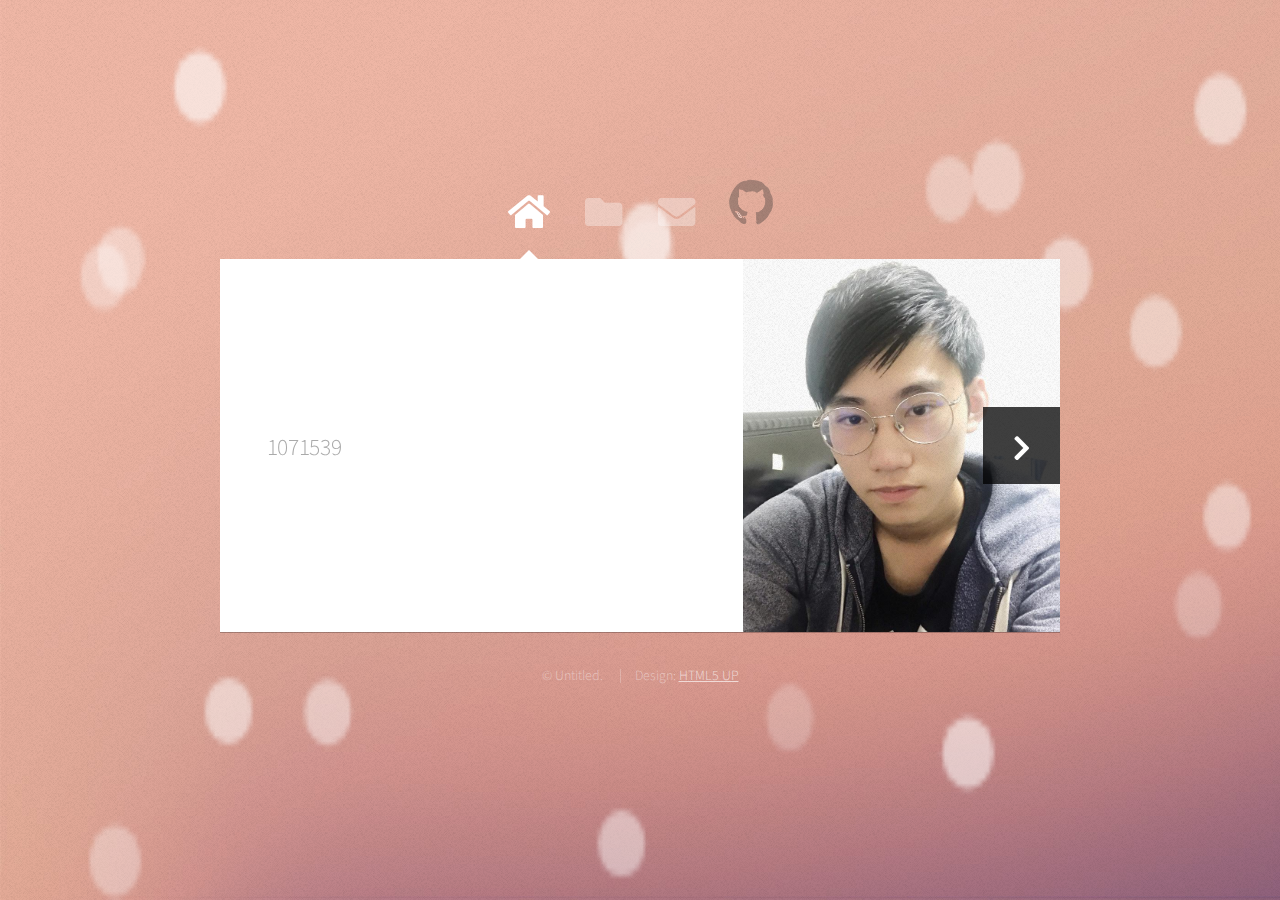
==== index.html @ a2e8f60c "1" ====
<!DOCTYPE HTML>
<html>
<style>
	.github-icon {
		cursor: pointer;
		background-image: url('images/github.gif');
		background-size: cover;
		z-index: 2;
	}

	.mail-icon::hover {
		cursor: pointer;
		background-image: url('images/mail.gif');
		background-size: cover;
		width: 40px;
		height: 40px;
		margin-left: 20px;
	}
</style>

<head>
	<title>Web Fundamentals Workshop</title>
	<meta charset="utf-8" />
	<meta name="viewport" content="width=device-width, initial-scale=1, user-scalable=no" />
	<link rel="stylesheet" href="assets/css/main.css" />
	<noscript>
		<link rel="stylesheet" href="assets/css/noscript.css" />
	</noscript>
</head>

<body class="is-preload">
	<div>
		<!-- Wrapper-->
		<div id="wrapper">
			<canvas id="test-canvas" style='height: 100%; width: 100%; position: absolute;'></canvas>

			<!-- Nav -->
			<nav id="nav">
				<a href="#" class="icon solid fa-home"><span>Home</span></a>
				<a href="#work" class="icon solid fa-folder"><span>Work</span></a>
				<a href="#contact" class="icon solid fa-envelope" id="contact"><span>Contact</span></a>
				<a class="github-icon" onclick="window.open('https:/github.com/s1071539')"><span>Github</span></a>
			</nav>

			<!-- https://github.com/s1071539 -->

			<!-- Main -->
			<div id="main">

				<!-- Me -->
				<article id="home" class="panel intro">
					<header>
						<h1></h1>
						<p>1071539</p>
					</header>
					<a href="#work" class="jumplink pic">
						<span class="arrow icon solid fa-chevron-right"><span>See my work</span></span>
						<img src="images/profile.jpg" alt="" />
					</a>
				</article>

				<!-- Work -->
				<article id="work" class="panel">
					<header>
						<h2>Work</h2>
					</header>
					<section>
						<div class="row">
							<div class="col-4 col-6-medium col-12-small">
								<a href="component/lab1-tonightEating" class="image fit"><img src="images/pic01.jpg"
										alt=""></a>
							</div>
							<div class="col-4 col-6-medium col-12-small">
								<a href="component/lab2-arrangement" class="image fit"><img src="images/pic02.jpg"
										alt=""></a>
							</div>
							<div class="col-4 col-6-medium col-12-small">
								<a href="component/lab3-psychologicalTest" class="image fit"><img src="images/pic03.jpg"
										alt=""></a>
							</div>
							<div class="col-4 col-6-medium col-12-small">
								<a href="component/lab4-RPG" class="image fit"><img src="images/pic04.jpg" alt=""></a>
							</div>
							<div class="col-4 col-6-medium col-12-small">
								<a href="component/lab5-youtube" class="image fit"><img src="images/pic05.jpg"
										alt=""></a>
							</div>
							<div class="col-4 col-6-medium col-12-small">
								<a href="#" class="image fit"><img src="images/pic06.jpg" alt=""></a>
							</div>
						</div>
					</section>
				</article>

				<!-- Contact -->
				<article id="contact" class="panel">
					<header>
						<h2>Contact Me</h2>
					</header>
					<form action="#" method="post">
						<div>
							<div class="row">
								<div class="col-6 col-12-medium">
									<input type="text" name="name" placeholder="Name" />
								</div>
								<div class="col-6 col-12-medium">
									<input type="text" name="email" placeholder="Email" />
								</div>
								<div class="col-12">
									<input type="text" name="subject" placeholder="Subject" />
								</div>
								<div class="col-12">
									<textarea name="message" placeholder="Message" rows="6"></textarea>
								</div>
								<div class="col-12">
									<input type="submit" value="Send Message" />
								</div>
							</div>
						</div>
					</form>
				</article>

			</div>

			<!-- Footer -->
			<div id="footer">
				<ul class="copyright">
					<li>&copy; Untitled.</li>
					<li>Design: <a href="http://html5up.net">HTML5 UP</a></li>
				</ul>
			</div>

		</div>

		<!-- Scripts -->
		<script src="assets/js/jquery.min.js"></script>
		<script src="assets/js/browser.min.js"></script>
		<script src="assets/js/breakpoints.min.js"></script>
		<script src="assets/js/util.js"></script>
		<script src="assets/js/main.js"></script>
	</div>
</body>

<script>
	class BubbleAnimate {
		constructor(canvas, number = 20, radius = 6, color = [255, 255, 255], speed = 0.2, speedRandomPercent = 0.5, startFull = true) {
			try {
				this.canvas = canvas;
			} catch {
				throw ("please provide canvas dom");
				return;
			}
			this.ctx = canvas.getContext('2d');
			this.width = canvas.width;
			this.height = canvas.height;
			this.radius = radius;
			this.color = color;
			this.speed = speed;
			this.bubbles = [];
			this.speedRandomPercent = speedRandomPercent;
			this.startFull = startFull;
			for (let i = 0; i < number; i++) {
				this.bubbles.push({
					isReborn: true,
					speed: .02,
				});
			}
			this.renderCanvas();
		};
		renderCanvas() {
			this.ctx.clearRect(0, 0, this.width, this.height);
			this.renderBubbles();
			window.requestAnimationFrame(() => this.renderCanvas());
		};
		renderBubbles() {
			let initPoint = [this.width / 2, this.height];
			for (let i = 0; i < this.bubbles.length; i++) {
				let bubble = this.bubbles[i];
				if (bubble.isReborn) {
					let x = (Math.random() - 0.5) * this.width * 0.96 + initPoint[0];
					let bubbleRadius = this.radius + Math.floor(Math.random() * 2 - 1) * 0.5;
					let y = this.startFull ? this.height * Math.random() : (initPoint[1] - bubbleRadius);
					bubble.radius = bubbleRadius;
					bubble.currentLocation = [x, y];
					let opacity = 0.2 + 0.4 * Math.random();
					bubble.color = `rgba(${this.color[0]}, ${this.color[1]},${this.color[2]}, ${opacity})`;
					bubble.isReborn = false;
				} else {
					this.renderBubble(bubble);
					if (bubble.currentLocation[1] <= bubble.radius) {
						bubble.isReborn = true;
					}
					bubble.currentLocation[1] = bubble.currentLocation[1] - bubble.speed;
				}
			}
		}
		renderBubble(item) {
			this.ctx.beginPath();
			this.ctx.arc(...item.currentLocation, item.radius, 0, 2 * Math.PI);
			this.ctx.fillStyle = item.color;
			this.ctx.fill();
		}
	}
	let canvas = document.getElementById('test-canvas');
	let bubbleCreater= new BubbleAnimate(canvas);
	bubbleCreater.renderCanvas();
</script>

</html>
---- assets/css/main.css ----
@import url("https://fonts.googleapis.com/css?family=Source+Sans+Pro:300,400,300italic,400italic");
@import url("fontawesome-all.min.css");

html, body, div, span, applet, object,
iframe, h1, h2, h3, h4, h5, h6, p, blockquote,
pre, a, abbr, acronym, address, big, cite,
code, del, dfn, em, img, ins, kbd, q, s, samp,
small, strike, strong, sub, sup, tt, var, b,
u, i, center, dl, dt, dd, ol, ul, li, fieldset,
form, label, legend, table, caption, tbody,
tfoot, thead, tr, th, td, article, aside,
canvas, details, embed, figure, figcaption,
footer, header, hgroup, menu, nav, output, ruby,
section, summary, time, mark, audio, video {
	margin: 0;
	padding: 0;
	border: 0;
	font-size: 100%;
	font: inherit;
	vertical-align: baseline;}

article, aside, details, figcaption, figure,
footer, header, hgroup, menu, nav, section {
	display: block;}

body {
	line-height: 1;
}

ol, ul {
	list-style: none;
}

blockquote, q {
	quotes: none;
}

	blockquote:before, blockquote:after, q:before, q:after {
		content: '';
		content: none;
	}

table {
	border-collapse: collapse;
	border-spacing: 0;
}

body {
	-webkit-text-size-adjust: none;
}

mark {
	background-color: transparent;
	color: inherit;
}

input::-moz-focus-inner {
	border: 0;
	padding: 0;
}

input, select, textarea {
	-moz-appearance: none;
	-webkit-appearance: none;
	-ms-appearance: none;
	appearance: none;
}

/* Row */

	.row {
		display: flex;
		flex-wrap: wrap;
		box-sizing: border-box;
		align-items: stretch;
	}

		.row > * {
			box-sizing: border-box;
		}

		.row.gtr-uniform > * > :last-child {
			margin-bottom: 0;
		}

		.row.aln-left {
			justify-content: flex-start;
		}

		.row.aln-center {
			justify-content: center;
		}

		.row.aln-right {
			justify-content: flex-end;
		}

		.row.aln-top {
			align-items: flex-start;
		}

		.row.aln-middle {
			align-items: center;
		}

		.row.aln-bottom {
			align-items: flex-end;
		}

		.row > .imp {
			order: -1;
		}

		.row > .col-1 {
			width: 8.33333%;
		}

		.row > .off-1 {
			margin-left: 8.33333%;
		}

		.row > .col-2 {
			width: 16.66667%;
		}

		.row > .off-2 {
			margin-left: 16.66667%;
		}

		.row > .col-3 {
			width: 25%;
		}

		.row > .off-3 {
			margin-left: 25%;
		}

		.row > .col-4 {
			width: 33.33333%;
		}

		.row > .off-4 {
			margin-left: 33.33333%;
		}

		.row > .col-5 {
			width: 41.66667%;
		}

		.row > .off-5 {
			margin-left: 41.66667%;
		}

		.row > .col-6 {
			width: 50%;
		}

		.row > .off-6 {
			margin-left: 50%;
		}

		.row > .col-7 {
			width: 58.33333%;
		}

		.row > .off-7 {
			margin-left: 58.33333%;
		}

		.row > .col-8 {
			width: 66.66667%;
		}

		.row > .off-8 {
			margin-left: 66.66667%;
		}

		.row > .col-9 {
			width: 75%;
		}

		.row > .off-9 {
			margin-left: 75%;
		}

		.row > .col-10 {
			width: 83.33333%;
		}

		.row > .off-10 {
			margin-left: 83.33333%;
		}

		.row > .col-11 {
			width: 91.66667%;
		}

		.row > .off-11 {
			margin-left: 91.66667%;
		}

		.row > .col-12 {
			width: 100%;
		}

		.row > .off-12 {
			margin-left: 100%;
		}

		.row.gtr-0 {
			margin-top: 0em;
			margin-left: 0em;
		}

			.row.gtr-0 > * {
				padding: 0em 0 0 0em;
			}

			.row.gtr-0.gtr-uniform {
				margin-top: 0em;
			}

				.row.gtr-0.gtr-uniform > * {
					padding-top: 0em;
				}

		.row.gtr-25 {
			margin-top: -0.3125em;
			margin-left: -0.3125em;
		}

			.row.gtr-25 > * {
				padding: 0.3125em 0 0 0.3125em;
			}

			.row.gtr-25.gtr-uniform {
				margin-top: -0.3125em;
			}

				.row.gtr-25.gtr-uniform > * {
					padding-top: 0.3125em;
				}

		.row.gtr-50 {
			margin-top: -0.625em;
			margin-left: -0.625em;
		}

			.row.gtr-50 > * {
				padding: 0.625em 0 0 0.625em;
			}

			.row.gtr-50.gtr-uniform {
				margin-top: -0.625em;
			}

				.row.gtr-50.gtr-uniform > * {
					padding-top: 0.625em;
				}

		.row {
			margin-top: -1.25em;
			margin-left: -1.25em;
		}

			.row > * {
				padding: 1.25em 0 0 1.25em;
			}

			.row.gtr-uniform {
				margin-top: -1.25em;
			}

				.row.gtr-uniform > * {
					padding-top: 1.25em;
				}

		.row.gtr-150 {
			margin-top: -1.875em;
			margin-left: -1.875em;
		}

			.row.gtr-150 > * {
				padding: 1.875em 0 0 1.875em;
			}

			.row.gtr-150.gtr-uniform {
				margin-top: -1.875em;
			}

				.row.gtr-150.gtr-uniform > * {
					padding-top: 1.875em;
				}

		.row.gtr-200 {
			margin-top: -2.5em;
			margin-left: -2.5em;
		}

			.row.gtr-200 > * {
				padding: 2.5em 0 0 2.5em;
			}

			.row.gtr-200.gtr-uniform {
				margin-top: -2.5em;
			}

				.row.gtr-200.gtr-uniform > * {
					padding-top: 2.5em;
				}

		@media screen and (max-width: 1680px) {

			.row {
				display: flex;
				flex-wrap: wrap;
				box-sizing: border-box;
				align-items: stretch;
			}

				.row > * {
					box-sizing: border-box;
				}

				.row.gtr-uniform > * > :last-child {
					margin-bottom: 0;
				}

				.row.aln-left {
					justify-content: flex-start;
				}

				.row.aln-center {
					justify-content: center;
				}

				.row.aln-right {
					justify-content: flex-end;
				}

				.row.aln-top {
					align-items: flex-start;
				}

				.row.aln-middle {
					align-items: center;
				}

				.row.aln-bottom {
					align-items: flex-end;
				}

				.row > .imp-xlarge {
					order: -1;
				}

				.row > .col-1-xlarge {
					width: 8.33333%;
				}

				.row > .off-1-xlarge {
					margin-left: 8.33333%;
				}

				.row > .col-2-xlarge {
					width: 16.66667%;
				}

				.row > .off-2-xlarge {
					margin-left: 16.66667%;
				}

				.row > .col-3-xlarge {
					width: 25%;
				}

				.row > .off-3-xlarge {
					margin-left: 25%;
				}

				.row > .col-4-xlarge {
					width: 33.33333%;
				}

				.row > .off-4-xlarge {
					margin-left: 33.33333%;
				}

				.row > .col-5-xlarge {
					width: 41.66667%;
				}

				.row > .off-5-xlarge {
					margin-left: 41.66667%;
				}

				.row > .col-6-xlarge {
					width: 50%;
				}

				.row > .off-6-xlarge {
					margin-left: 50%;
				}

				.row > .col-7-xlarge {
					width: 58.33333%;
				}

				.row > .off-7-xlarge {
					margin-left: 58.33333%;
				}

				.row > .col-8-xlarge {
					width: 66.66667%;
				}

				.row > .off-8-xlarge {
					margin-left: 66.66667%;
				}

				.row > .col-9-xlarge {
					width: 75%;
				}

				.row > .off-9-xlarge {
					margin-left: 75%;
				}

				.row > .col-10-xlarge {
					width: 83.33333%;
				}

				.row > .off-10-xlarge {
					margin-left: 83.33333%;
				}

				.row > .col-11-xlarge {
					width: 91.66667%;
				}

				.row > .off-11-xlarge {
					margin-left: 91.66667%;
				}

				.row > .col-12-xlarge {
					width: 100%;
				}

				.row > .off-12-xlarge {
					margin-left: 100%;
				}

				.row.gtr-0 {
					margin-top: 0em;
					margin-left: 0em;
				}

					.row.gtr-0 > * {
						padding: 0em 0 0 0em;
					}

					.row.gtr-0.gtr-uniform {
						margin-top: 0em;
					}

						.row.gtr-0.gtr-uniform > * {
							padding-top: 0em;
						}

				.row.gtr-25 {
					margin-top: -0.3125em;
					margin-left: -0.3125em;
				}

					.row.gtr-25 > * {
						padding: 0.3125em 0 0 0.3125em;
					}

					.row.gtr-25.gtr-uniform {
						margin-top: -0.3125em;
					}

						.row.gtr-25.gtr-uniform > * {
							padding-top: 0.3125em;
						}

				.row.gtr-50 {
					margin-top: -0.625em;
					margin-left: -0.625em;
				}

					.row.gtr-50 > * {
						padding: 0.625em 0 0 0.625em;
					}

					.row.gtr-50.gtr-uniform {
						margin-top: -0.625em;
					}

						.row.gtr-50.gtr-uniform > * {
							padding-top: 0.625em;
						}

				.row {
					margin-top: -1.25em;
					margin-left: -1.25em;
				}

					.row > * {
						padding: 1.25em 0 0 1.25em;
					}

					.row.gtr-uniform {
						margin-top: -1.25em;
					}

						.row.gtr-uniform > * {
							padding-top: 1.25em;
						}

				.row.gtr-150 {
					margin-top: -1.875em;
					margin-left: -1.875em;
				}

					.row.gtr-150 > * {
						padding: 1.875em 0 0 1.875em;
					}

					.row.gtr-150.gtr-uniform {
						margin-top: -1.875em;
					}

						.row.gtr-150.gtr-uniform > * {
							padding-top: 1.875em;
						}

				.row.gtr-200 {
					margin-top: -2.5em;
					margin-left: -2.5em;
				}

					.row.gtr-200 > * {
						padding: 2.5em 0 0 2.5em;
					}

					.row.gtr-200.gtr-uniform {
						margin-top: -2.5em;
					}

						.row.gtr-200.gtr-uniform > * {
							padding-top: 2.5em;
						}

		}

		@media screen and (max-width: 1280px) {

			.row {
				display: flex;
				flex-wrap: wrap;
				box-sizing: border-box;
				align-items: stretch;
			}

				.row > * {
					box-sizing: border-box;
				}

				.row.gtr-uniform > * > :last-child {
					margin-bottom: 0;
				}

				.row.aln-left {
					justify-content: flex-start;
				}

				.row.aln-center {
					justify-content: center;
				}

				.row.aln-right {
					justify-content: flex-end;
				}

				.row.aln-top {
					align-items: flex-start;
				}

				.row.aln-middle {
					align-items: center;
				}

				.row.aln-bottom {
					align-items: flex-end;
				}

				.row > .imp-large {
					order: -1;
				}

				.row > .col-1-large {
					width: 8.33333%;
				}

				.row > .off-1-large {
					margin-left: 8.33333%;
				}

				.row > .col-2-large {
					width: 16.66667%;
				}

				.row > .off-2-large {
					margin-left: 16.66667%;
				}

				.row > .col-3-large {
					width: 25%;
				}

				.row > .off-3-large {
					margin-left: 25%;
				}

				.row > .col-4-large {
					width: 33.33333%;
				}

				.row > .off-4-large {
					margin-left: 33.33333%;
				}

				.row > .col-5-large {
					width: 41.66667%;
				}

				.row > .off-5-large {
					margin-left: 41.66667%;
				}

				.row > .col-6-large {
					width: 50%;
				}

				.row > .off-6-large {
					margin-left: 50%;
				}

				.row > .col-7-large {
					width: 58.33333%;
				}

				.row > .off-7-large {
					margin-left: 58.33333%;
				}

				.row > .col-8-large {
					width: 66.66667%;
				}

				.row > .off-8-large {
					margin-left: 66.66667%;
				}

				.row > .col-9-large {
					width: 75%;
				}

				.row > .off-9-large {
					margin-left: 75%;
				}

				.row > .col-10-large {
					width: 83.33333%;
				}

				.row > .off-10-large {
					margin-left: 83.33333%;
				}

				.row > .col-11-large {
					width: 91.66667%;
				}

				.row > .off-11-large {
					margin-left: 91.66667%;
				}

				.row > .col-12-large {
					width: 100%;
				}

				.row > .off-12-large {
					margin-left: 100%;
				}

				.row.gtr-0 {
					margin-top: 0em;
					margin-left: 0em;
				}

					.row.gtr-0 > * {
						padding: 0em 0 0 0em;
					}

					.row.gtr-0.gtr-uniform {
						margin-top: 0em;
					}

						.row.gtr-0.gtr-uniform > * {
							padding-top: 0em;
						}

				.row.gtr-25 {
					margin-top: -0.3125em;
					margin-left: -0.3125em;
				}

					.row.gtr-25 > * {
						padding: 0.3125em 0 0 0.3125em;
					}

					.row.gtr-25.gtr-uniform {
						margin-top: -0.3125em;
					}

						.row.gtr-25.gtr-uniform > * {
							padding-top: 0.3125em;
						}

				.row.gtr-50 {
					margin-top: -0.625em;
					margin-left: -0.625em;
				}

					.row.gtr-50 > * {
						padding: 0.625em 0 0 0.625em;
					}

					.row.gtr-50.gtr-uniform {
						margin-top: -0.625em;
					}

						.row.gtr-50.gtr-uniform > * {
							padding-top: 0.625em;
						}

				.row {
					margin-top: -1.25em;
					margin-left: -1.25em;
				}

					.row > * {
						padding: 1.25em 0 0 1.25em;
					}

					.row.gtr-uniform {
						margin-top: -1.25em;
					}

						.row.gtr-uniform > * {
							padding-top: 1.25em;
						}

				.row.gtr-150 {
					margin-top: -1.875em;
					margin-left: -1.875em;
				}

					.row.gtr-150 > * {
						padding: 1.875em 0 0 1.875em;
					}

					.row.gtr-150.gtr-uniform {
						margin-top: -1.875em;
					}

						.row.gtr-150.gtr-uniform > * {
							padding-top: 1.875em;
						}

				.row.gtr-200 {
					margin-top: -2.5em;
					margin-left: -2.5em;
				}

					.row.gtr-200 > * {
						padding: 2.5em 0 0 2.5em;
					}

					.row.gtr-200.gtr-uniform {
						margin-top: -2.5em;
					}

						.row.gtr-200.gtr-uniform > * {
							padding-top: 2.5em;
						}

		}

		@media screen and (max-width: 980px) {

			.row {
				display: flex;
				flex-wrap: wrap;
				box-sizing: border-box;
				align-items: stretch;
			}

				.row > * {
					box-sizing: border-box;
				}

				.row.gtr-uniform > * > :last-child {
					margin-bottom: 0;
				}

				.row.aln-left {
					justify-content: flex-start;
				}

				.row.aln-center {
					justify-content: center;
				}

				.row.aln-right {
					justify-content: flex-end;
				}

				.row.aln-top {
					align-items: flex-start;
				}

				.row.aln-middle {
					align-items: center;
				}

				.row.aln-bottom {
					align-items: flex-end;
				}

				.row > .imp-medium {
					order: -1;
				}

				.row > .col-1-medium {
					width: 8.33333%;
				}

				.row > .off-1-medium {
					margin-left: 8.33333%;
				}

				.row > .col-2-medium {
					width: 16.66667%;
				}

				.row > .off-2-medium {
					margin-left: 16.66667%;
				}

				.row > .col-3-medium {
					width: 25%;
				}

				.row > .off-3-medium {
					margin-left: 25%;
				}

				.row > .col-4-medium {
					width: 33.33333%;
				}

				.row > .off-4-medium {
					margin-left: 33.33333%;
				}

				.row > .col-5-medium {
					width: 41.66667%;
				}

				.row > .off-5-medium {
					margin-left: 41.66667%;
				}

				.row > .col-6-medium {
					width: 50%;
				}

				.row > .off-6-medium {
					margin-left: 50%;
				}

				.row > .col-7-medium {
					width: 58.33333%;
				}

				.row > .off-7-medium {
					margin-left: 58.33333%;
				}

				.row > .col-8-medium {
					width: 66.66667%;
				}

				.row > .off-8-medium {
					margin-left: 66.66667%;
				}

				.row > .col-9-medium {
					width: 75%;
				}

				.row > .off-9-medium {
					margin-left: 75%;
				}

				.row > .col-10-medium {
					width: 83.33333%;
				}

				.row > .off-10-medium {
					margin-left: 83.33333%;
				}

				.row > .col-11-medium {
					width: 91.66667%;
				}

				.row > .off-11-medium {
					margin-left: 91.66667%;
				}

				.row > .col-12-medium {
					width: 100%;
				}

				.row > .off-12-medium {
					margin-left: 100%;
				}

				.row.gtr-0 {
					margin-top: 0em;
					margin-left: 0em;
				}

					.row.gtr-0 > * {
						padding: 0em 0 0 0em;
					}

					.row.gtr-0.gtr-uniform {
						margin-top: 0em;
					}

						.row.gtr-0.gtr-uniform > * {
							padding-top: 0em;
						}

				.row.gtr-25 {
					margin-top: -0.3125em;
					margin-left: -0.3125em;
				}

					.row.gtr-25 > * {
						padding: 0.3125em 0 0 0.3125em;
					}

					.row.gtr-25.gtr-uniform {
						margin-top: -0.3125em;
					}

						.row.gtr-25.gtr-uniform > * {
							padding-top: 0.3125em;
						}

				.row.gtr-50 {
					margin-top: -0.625em;
					margin-left: -0.625em;
				}

					.row.gtr-50 > * {
						padding: 0.625em 0 0 0.625em;
					}

					.row.gtr-50.gtr-uniform {
						margin-top: -0.625em;
					}

						.row.gtr-50.gtr-uniform > * {
							padding-top: 0.625em;
						}

				.row {
					margin-top: -1.25em;
					margin-left: -1.25em;
				}

					.row > * {
						padding: 1.25em 0 0 1.25em;
					}

					.row.gtr-uniform {
						margin-top: -1.25em;
					}

						.row.gtr-uniform > * {
							padding-top: 1.25em;
						}

				.row.gtr-150 {
					margin-top: -1.875em;
					margin-left: -1.875em;
				}

					.row.gtr-150 > * {
						padding: 1.875em 0 0 1.875em;
					}

					.row.gtr-150.gtr-uniform {
						margin-top: -1.875em;
					}

						.row.gtr-150.gtr-uniform > * {
							padding-top: 1.875em;
						}

				.row.gtr-200 {
					margin-top: -2.5em;
					margin-left: -2.5em;
				}

					.row.gtr-200 > * {
						padding: 2.5em 0 0 2.5em;
					}

					.row.gtr-200.gtr-uniform {
						margin-top: -2.5em;
					}

						.row.gtr-200.gtr-uniform > * {
							padding-top: 2.5em;
						}

		}

		@media screen and (max-width: 736px) {

			.row {
				display: flex;
				flex-wrap: wrap;
				box-sizing: border-box;
				align-items: stretch;
			}

				.row > * {
					box-sizing: border-box;
				}

				.row.gtr-uniform > * > :last-child {
					margin-bottom: 0;
				}

				.row.aln-left {
					justify-content: flex-start;
				}

				.row.aln-center {
					justify-content: center;
				}

				.row.aln-right {
					justify-content: flex-end;
				}

				.row.aln-top {
					align-items: flex-start;
				}

				.row.aln-middle {
					align-items: center;
				}

				.row.aln-bottom {
					align-items: flex-end;
				}

				.row > .imp-small {
					order: -1;
				}

				.row > .col-1-small {
					width: 8.33333%;
				}

				.row > .off-1-small {
					margin-left: 8.33333%;
				}

				.row > .col-2-small {
					width: 16.66667%;
				}

				.row > .off-2-small {
					margin-left: 16.66667%;
				}

				.row > .col-3-small {
					width: 25%;
				}

				.row > .off-3-small {
					margin-left: 25%;
				}

				.row > .col-4-small {
					width: 33.33333%;
				}

				.row > .off-4-small {
					margin-left: 33.33333%;
				}

				.row > .col-5-small {
					width: 41.66667%;
				}

				.row > .off-5-small {
					margin-left: 41.66667%;
				}

				.row > .col-6-small {
					width: 50%;
				}

				.row > .off-6-small {
					margin-left: 50%;
				}

				.row > .col-7-small {
					width: 58.33333%;
				}

				.row > .off-7-small {
					margin-left: 58.33333%;
				}

				.row > .col-8-small {
					width: 66.66667%;
				}

				.row > .off-8-small {
					margin-left: 66.66667%;
				}

				.row > .col-9-small {
					width: 75%;
				}

				.row > .off-9-small {
					margin-left: 75%;
				}

				.row > .col-10-small {
					width: 83.33333%;
				}

				.row > .off-10-small {
					margin-left: 83.33333%;
				}

				.row > .col-11-small {
					width: 91.66667%;
				}

				.row > .off-11-small {
					margin-left: 91.66667%;
				}

				.row > .col-12-small {
					width: 100%;
				}

				.row > .off-12-small {
					margin-left: 100%;
				}

				.row.gtr-0 {
					margin-top: 0em;
					margin-left: 0em;
				}

					.row.gtr-0 > * {
						padding: 0em 0 0 0em;
					}

					.row.gtr-0.gtr-uniform {
						margin-top: 0em;
					}

						.row.gtr-0.gtr-uniform > * {
							padding-top: 0em;
						}

				.row.gtr-25 {
					margin-top: -0.3125em;
					margin-left: -0.3125em;
				}

					.row.gtr-25 > * {
						padding: 0.3125em 0 0 0.3125em;
					}

					.row.gtr-25.gtr-uniform {
						margin-top: -0.3125em;
					}

						.row.gtr-25.gtr-uniform > * {
							padding-top: 0.3125em;
						}

				.row.gtr-50 {
					margin-top: -0.625em;
					margin-left: -0.625em;
				}

					.row.gtr-50 > * {
						padding: 0.625em 0 0 0.625em;
					}

					.row.gtr-50.gtr-uniform {
						margin-top: -0.625em;
					}

						.row.gtr-50.gtr-uniform > * {
							padding-top: 0.625em;
						}

				.row {
					margin-top: -1.25em;
					margin-left: -1.25em;
				}

					.row > * {
						padding: 1.25em 0 0 1.25em;
					}

					.row.gtr-uniform {
						margin-top: -1.25em;
					}

						.row.gtr-uniform > * {
							padding-top: 1.25em;
						}

				.row.gtr-150 {
					margin-top: -1.875em;
					margin-left: -1.875em;
				}

					.row.gtr-150 > * {
						padding: 1.875em 0 0 1.875em;
					}

					.row.gtr-150.gtr-uniform {
						margin-top: -1.875em;
					}

						.row.gtr-150.gtr-uniform > * {
							padding-top: 1.875em;
						}

				.row.gtr-200 {
					margin-top: -2.5em;
					margin-left: -2.5em;
				}

					.row.gtr-200 > * {
						padding: 2.5em 0 0 2.5em;
					}

					.row.gtr-200.gtr-uniform {
						margin-top: -2.5em;
					}

						.row.gtr-200.gtr-uniform > * {
							padding-top: 2.5em;
						}

		}

/* Basic */

	html {
		box-sizing: border-box;
	}

	*, *:before, *:after {
		box-sizing: inherit;
	}

	body {
		background-image: url("images/overlay.png"), url("images/bg.jpg");
		background-repeat: repeat, no-repeat;
		background-size: auto, 100% 100%;
		background-attachment: fixed;
		overflow-y: scroll;
	}

		body.is-preload *, body.is-preload *:before, body.is-preload *:after {
			-moz-animation: none !important;
			-webkit-animation: none !important;
			-ms-animation: none !important;
			animation: none !important;
			-moz-transition: none !important;
			-webkit-transition: none !important;
			-ms-transition: none !important;
			transition: none !important;
		}

	body, input, textarea, select {
		font-family: 'Source Sans Pro', sans-serif;
		font-weight: 300;
		color: #777777;
		font-size: 20pt;
		line-height: 1.75em;
	}

		@media screen and (max-width: 1680px) {

			body, input, textarea, select {
				font-size: 15pt;
			}

		}

		@media screen and (max-width: 1280px) {

			body, input, textarea, select {
				font-size: 14pt;
			}

		}

		@media screen and (max-width: 736px) {

			body, input, textarea, select {
				font-size: 12pt;
			}

		}

		@media screen and (max-width: 360px) {

			body, input, textarea, select {
				font-size: 11pt;
			}

		}

	strong, b, h1, h2, h3, h4, h5, h6 {
		font-weight: 400;
		color: #363636;
	}

	h1 {
		font-size: 2.4em;
		letter-spacing: -0.015em;
	}

	h2 {
		font-size: 1.8em;
		letter-spacing: -0.015em;
	}

	h3, h4, h5, h6 {
		font-size: 1.25em;
		letter-spacing: -0.015em;
	}

	@media screen and (max-width: 736px) {

		h1 {
			font-size: 1.75em;
		}

		h2 {
			font-size: 1.375em;
		}

		h3, h4, h5, h6 {
			font-size: 1em;
		}

	}

	blockquote {
		border-left: solid 0.5em #ddd;
		padding: 1em 0 1em 2em;
		font-style: italic;
	}

	em, i {
		font-style: italic;
	}

	hr {
		border: 0;
		border-top: solid 1px #ddd;
		padding: 1.5em 0 0 0;
		margin: 1.75em 0 0 0;
	}

	sub {
		position: relative;
		top: 0.5em;
		font-size: 0.8em;
	}

	sup {
		position: relative;
		top: -0.5em;
		font-size: 0.8em;
	}

	br.clear {
		clear: both;
	}

	p, ul, ol, dl, table, blockquote, form {
		margin-bottom: 2em;
	}

/* Table */

	table {
		width: 100%;
	}

		table.default tbody tr {
			border-bottom: solid 1px #f4f4f4;
		}

		table.default td {
			padding: 0.5em 1em 0.5em 1em;
		}

		table.default th {
			text-align: left;
			font-weight: 400;
			padding: 0.5em 1em 0.5em 1em;
		}

		table.default thead {
			border-bottom: solid 2px #f4f4f4;
		}

/* Form */

	form label {
		display: block;
		font-weight: 400;
		color: #363636;
		margin: 0 0 1em 0;
	}

	form input[type="text"],
	form input[type="email"],
	form input[type="password"],
	form select,
	form textarea {
		-webkit-appearance: none;
		border: 0;
		background: #f4f4f4;
		padding: 0.75em;
		width: 100%;
		-moz-transition: background-color .25s ease-in-out;
		-webkit-transition: background-color .25s ease-in-out;
		-ms-transition: background-color .25s ease-in-out;
		transition: background-color .25s ease-in-out;
	}

		form input[type="text"]:focus,
		form input[type="email"]:focus,
		form input[type="password"]:focus,
		form select:focus,
		form textarea:focus {
			background: #f8f8f8;
		}

	form input[type="text"],
	form input[type="email"],
	form input[type="password"],
	form select {
		line-height: 1.35em;
	}

	form ::-webkit-input-placeholder {
		color: #999;
	}

	form :-moz-placeholder {
		color: #999;
	}

	form ::-moz-placeholder {
		color: #999;
	}

	form :-ms-input-placeholder {
		color: #999;
	}

/* Section/Article */

	section, article {
		margin-bottom: 3em;
	}

		section > :last-child, section:last-child, article > :last-child, article:last-child {
			margin-bottom: 0;
		}

	header {
		margin: 0 0 1.5em 0;
	}

		header > p {
			margin: 0.5em 0 0 0;
			color: #aaa;
		}

		@media screen and (max-width: 736px) {

			header {
				margin: 0 0 1em 0;
			}

		}

/* Image */

	.image {
		display: inline-block;
	}

		.image img {
			display: block;
			width: 100%;
		}

		.image.fit {
			display: block;
			width: 100%;
		}

		.image.featured {
			display: block;
			width: 100%;
			margin: 0 0 2em 0;
		}

		.image.left {
			float: left;
			margin: 0 2em 2em 0;
		}

		.image.centered {
			display: block;
			margin: 0 0 2em 0;
		}

			.image.centered img {
				margin: 0 auto;
				width: auto;
			}

/* Button */

	input[type="button"],
	input[type="submit"],
	input[type="reset"],
	button,
	.button {
		-moz-transition: background-color .25s ease-in-out;
		-webkit-transition: background-color .25s ease-in-out;
		-ms-transition: background-color .25s ease-in-out;
		transition: background-color .25s ease-in-out;
		-webkit-appearance: none;
		display: inline-block;
		background-color: #222222;
		color: #ffffff;
		border: 0;
		cursor: pointer;
		outline: 0;
		padding: 0.7em 1.5em 0.7em 1.5em;
	}

		input[type="button"]:hover,
		input[type="submit"]:hover,
		input[type="reset"]:hover,
		button:hover,
		.button:hover {
			background-color: #333333;
		}

		input[type="button"]:active,
		input[type="submit"]:active,
		input[type="reset"]:active,
		button:active,
		.button:active {
			background-color: #444444;
		}

		input[type="button"].alt,
		input[type="submit"].alt,
		input[type="reset"].alt,
		button.alt,
		.button.alt {
			background-color: #777777;
		}

			input[type="button"].alt:hover,
			input[type="submit"].alt:hover,
			input[type="reset"].alt:hover,
			button.alt:hover,
			.button.alt:hover {
				background-color: #888888;
			}

			input[type="button"].alt:active,
			input[type="submit"].alt:active,
			input[type="reset"].alt:active,
			button.alt:active,
			.button.alt:active {
				background-color: #999999;
			}

		input[type="button"].small,
		input[type="submit"].small,
		input[type="reset"].small,
		button.small,
		.button.small {
			font-size: 0.75em;
		}

		input[type="button"].large,
		input[type="submit"].large,
		input[type="reset"].large,
		button.large,
		.button.large {
			font-size: 1.25em;
			padding: 0.5em 1.25em 0.5em 1.25em;
		}

		input[type="button"].xlarge,
		input[type="submit"].xlarge,
		input[type="reset"].xlarge,
		button.xlarge,
		.button.xlarge {
			font-size: 1.5em;
			padding: 0.5em 1.25em 0.5em 1.25em;
		}

		@media screen and (max-width: 736px) {

			input[type="button"],
			input[type="submit"],
			input[type="reset"],
			button,
			.button {
				width: 100%;
			}

		}

/* List */

	ul {
		list-style: disc;
		padding-left: 1em;
	}

		ul li {
			padding-left: 0.5em;
		}

	ol {
		list-style: decimal;
		padding-left: 1.25em;
	}

		ol li {
			padding-left: 0.25em;
		}

/* Actions */

	ul.actions {
		list-style: none;
		padding-left: 0;
	}

		ul.actions li {
			display: inline-block;
			padding-left: 0;
			margin: 0 0 0 0.5em;
		}

			ul.actions li:first-child {
				margin-left: 0;
			}

		@media screen and (max-width: 736px) {

			ul.actions li {
				display: block;
				margin: 0.75em 0 0 0;
			}

				ul.actions li:first-child {
					margin-top: 0;
				}

		}

/* Icons */

	.icon {
		text-decoration: none;
		position: relative;
		text-decoration: none;
	}

		.icon:before {
			-moz-osx-font-smoothing: grayscale;
			-webkit-font-smoothing: antialiased;
			display: inline-block;
			font-style: normal;
			font-variant: normal;
			text-rendering: auto;
			line-height: 1;
			text-transform: none !important;
			font-family: 'Font Awesome 5 Free';
			font-weight: 400;
		}

		.icon.solid:before {
			font-weight: 900;
		}

		.icon.brands:before {
			font-family: 'Font Awesome 5 Brands';
		}

		.icon:before {
			line-height: inherit;
		}

		.icon > .label {
			display: none;
		}

/* Nav */

	#nav {
		text-align: center;
		height: 4.25em;
		cursor: default;
	}

		#nav a {
			position: relative;
			display: inline-block;
			color: #ffffff;
			width: 1em;
			height: 1em;
			line-height: 0.9em;
			font-size: 2.5em;
			margin: 0 0.25em 0 0.25em;
			opacity: 0.35;
			outline: 0;
			-moz-transition: opacity .25s ease-in-out;
			-webkit-transition: opacity .25s ease-in-out;
			-ms-transition: opacity .25s ease-in-out;
			transition: opacity .25s ease-in-out;
		}

			#nav a.icon:before {
				padding-right: 0;
			}

			#nav a:before {
				font-size: 0.8em;
			}

			#nav a:after {
				content: '';
				display: block;
				position: absolute;
				left: 50%;
				bottom: -0.75em;
				margin-left: -0.5em;
				border-bottom: solid 0em #ffffff;
				border-left: solid 0.5em transparent;
				border-right: solid 0.5em transparent;
				-moz-transition: border-bottom-width .25s ease-in-out;
				-webkit-transition: border-bottom-width .25s ease-in-out;
				-ms-transition: border-bottom-width .25s ease-in-out;
				transition: border-bottom-width .25s ease-in-out;
			}

			#nav a span {
				display: block;
				position: absolute;
				background: #222222;
				color: #ffffff;
				top: -2.75em;
				font-size: 0.3em;
				height: 2.25em;
				line-height: 2.25em;
				left: 50%;
				opacity: 0;
				-moz-transition: opacity .25s ease-in-out;
				-webkit-transition: opacity .25s ease-in-out;
				-ms-transition: opacity .25s ease-in-out;
				transition: opacity .25s ease-in-out;
				width: 5.5em;
				margin-left: -2.75em;
			}

				#nav a span:after {
					content: '';
					display: block;
					position: absolute;
					bottom: -0.4em;
					left: 50%;
					margin-left: -0.6em;
					border-top: solid 0.6em #222222;
					border-left: solid 0.6em transparent;
					border-right: solid 0.6em transparent;
				}

			#nav a:hover {
				opacity: 1.0;
			}

				#nav a:hover span {
					opacity: 1.0;
				}

			#nav a.active {
				opacity: 1.0;
			}

				#nav a.active:after {
					border-bottom-width: 0.5em;
				}

		@media screen and (max-width: 980px) {

			#nav a span {
				display: none;
			}

		}

/* Wrapper */

	#wrapper {
		width: 45em;
		margin: 0 auto;
		min-height: 100vh;
		max-width: 100%;
		padding: 4em 0;
		display: -moz-flex;
		display: -webkit-flex;
		display: -ms-flex;
		display: flex;
		-moz-flex-direction: column;
		-webkit-flex-direction: column;
		-ms-flex-direction: column;
		flex-direction: column;
		-moz-align-items: center;
		-webkit-align-items: center;
		-ms-align-items: center;
		align-items: center;
		-moz-justify-content: center;
		-webkit-justify-content: center;
		-ms-justify-content: center;
		justify-content: center;
		-moz-transition: opacity 1s ease-in-out;
		-webkit-transition: opacity 1s ease-in-out;
		-ms-transition: opacity 1s ease-in-out;
		transition: opacity 1s ease-in-out;
	}

		body.is-preload #wrapper {
			opacity: 0;
		}

		@media screen and (max-width: 1280px) {

			#wrapper {
				padding: 3em 0;
				max-width: calc(100% - 6em);
			}

		}

		@media screen and (max-width: 980px) {

			#wrapper {
				padding: 1.5em 0;
				max-width: calc(100% - 8em);
			}

		}

		@media screen and (max-width: 736px) {

			#wrapper {
				padding: 1em 0;
				max-width: calc(100% - 2em);
			}

		}

		@media screen and (max-width: 360px) {

			#wrapper {
				padding: 1em 0;
				max-width: 100%;
			}

		}

/* Main */

	#main {
		position: relative;
		overflow: hidden;
		width: 100%;
		background: #ffffff;
		box-shadow: 0px 1px 0px 0px rgba(0, 0, 0, 0.25);
		-moz-transition: min-height 0.5s ease-in-out, max-height 0.5s ease-in-out;
		-webkit-transition: min-height 0.5s ease-in-out, max-height 0.5s ease-in-out;
		-ms-transition: min-height 0.5s ease-in-out, max-height 0.5s ease-in-out;
		transition: min-height 0.5s ease-in-out, max-height 0.5s ease-in-out;
	}

		#main > .panel {
			-moz-transition: opacity 0.25s ease-in-out;
			-webkit-transition: opacity 0.25s ease-in-out;
			-ms-transition: opacity 0.25s ease-in-out;
			transition: opacity 0.25s ease-in-out;
			margin-bottom: 0;
			position: relative;
			padding: 3.5em 2.5em 2.5em 2.5em;
			width: 100%;
		}

			#main > .panel.inactive {
				opacity: 0;
			}

			@media screen and (max-width: 736px) {

				#main > .panel {
					padding: 2em 1.5em 1.5em 1.5em;
				}

			}

			#main > .panel.intro {
				padding: 0;
				height: 20em;
				display: -moz-flex;
				display: -webkit-flex;
				display: -ms-flex;
				display: flex;
				-moz-flex-direction: row;
				-webkit-flex-direction: row;
				-ms-flex-direction: row;
				flex-direction: row;
				-moz-align-items: center;
				-webkit-align-items: center;
				-ms-align-items: center;
				align-items: center;
			}

				#main > .panel.intro .pic {
					text-decoration: none;
					position: relative;
					-moz-flex-grow: 0;
					-webkit-flex-grow: 0;
					-ms-flex-grow: 0;
					flex-grow: 0;
					-moz-flex-shrink: 0;
					-webkit-flex-shrink: 0;
					-ms-flex-shrink: 0;
					flex-shrink: 0;
					width: 17em;
					height: 100%;
				}

					#main > .panel.intro .pic:before {
						content: '';
						position: absolute;
						top: 0;
						left: 0;
						background: url("images/overlay.png");
						width: 100%;
						height: 100%;
						z-index: 1;
					}

					#main > .panel.intro .pic img {
						position: relative;
						display: block;
						position: absolute;
						top: 0;
						left: 0;
						width: 100%;
						height: 100%;
						-moz-object-fit: cover;
						-webkit-object-fit: cover;
						-ms-object-fit: cover;
						object-fit: cover;
						-moz-object-position: center;
						-webkit-object-position: center;
						-ms-object-position: center;
						object-position: center;
					}

					#main > .panel.intro .pic .arrow {
						display: block;
						position: absolute;
						right: 0;
						top: 50%;
						margin-top: -1.375em;
						width: 2.75em;
						height: 2.75em;
						background: #000;
						background: rgba(0, 0, 0, 0.75);
						color: #ffffff;
						text-align: center;
						line-height: 2.75em;
						font-size: 1.5em;
						z-index: 1;
						-moz-transition: width .15s ease-in-out, padding-right .15s ease-in-out;
						-webkit-transition: width .15s ease-in-out, padding-right .15s ease-in-out;
						-ms-transition: width .15s ease-in-out, padding-right .15s ease-in-out;
						transition: width .15s ease-in-out, padding-right .15s ease-in-out;
					}

						#main > .panel.intro .pic .arrow:before {
							position: relative;
							padding-right: 0;
							top: 0.125em;
						}

						#main > .panel.intro .pic .arrow span {
							display: block;
							text-indent: -9999px;
						}

					#main > .panel.intro .pic:hover .arrow {
						width: 3em;
						padding-right: 0.25em;
					}

				#main > .panel.intro header {
					-moz-flex-grow: 1;
					-webkit-flex-grow: 1;
					-ms-flex-grow: 1;
					flex-grow: 1;
					-moz-flex-shrink: 1;
					-webkit-flex-shrink: 1;
					-ms-flex-shrink: 1;
					flex-shrink: 1;
					padding: 3.5em 2.5em;
					margin-bottom: 0;
					width: 100%;
				}

					#main > .panel.intro header h1 {
						line-height: 1.25em;
						margin-bottom: 0;
					}

					#main > .panel.intro header p {
						letter-spacing: -0.015em;
						font-size: 1.25em;
						margin: 0.25em 0 0 0;
					}

				@media screen and (max-width: 980px) {

					#main > .panel.intro {
						-moz-flex-direction: column;
						-webkit-flex-direction: column;
						-ms-flex-direction: column;
						flex-direction: column;
						height: auto;
					}

						#main > .panel.intro .pic {
							height: 25em;
							width: 100%;
						}

						#main > .panel.intro header {
							padding: 4em;
							text-align: center;
						}

				}

				@media screen and (max-width: 736px) {

					#main > .panel.intro .pic {
						height: 20em;
					}

					#main > .panel.intro header {
						padding: 2.75em 2em 2.5em 2em;
					}

						#main > .panel.intro header p {
							font-size: 1em;
							margin: 0.25em 0 0 0;
						}

				}

/* Footer */

	#footer {
		color: rgba(255, 255, 255, 0.45);
		text-align: center;
		padding: 2em 0 0 0;
		font-size: 0.75em;
	}

		#footer a {
			color: #ddd;
			color: rgba(255, 255, 255, 0.65);
			-moz-transition: color .25s ease-in-out;
			-webkit-transition: color .25s ease-in-out;
			-ms-transition: color .25s ease-in-out;
			transition: color .25s ease-in-out;
		}

			#footer a:hover {
				color: white;
			}

		#footer .copyright {
			list-style: none;
			padding-left: 0;
		}

			#footer .copyright li {
				display: inline-block;
				padding-left: 1em;
				margin-left: 1em;
				border-left: solid 1px rgba(255, 255, 255, 0.25);
				line-height: 1;
			}

				#footer .copyright li:first-child {
					padding-left: 0;
					margin-left: 0;
					border-left: 0;
				}

		@media screen and (max-width: 736px) {

			#footer .copyright li {
				padding-left: 0.5em;
				margin-left: 0.5em;
			}

		}
---- assets/css/noscript.css ----
/* Wrapper */

	#wrapper {
		opacity: 1 !important;
	}

/* Nav */

	#nav a {
		opacity: 1.0;
	}

		#nav a:before, #nav a:after {
			display: none;
		}

		#nav a span {
			top: 0;
			opacity: 1.0;
		}

			#nav a span:after {
				display: none;
			}

/* Main */

	#main {
		background: none;
		box-shadow: none;
	}

		#main > .panel {
			background: #ffffff;
			margin-bottom: 2em;
		}

			#main > .panel:last-child {
				margin-bottom: 0;
			}
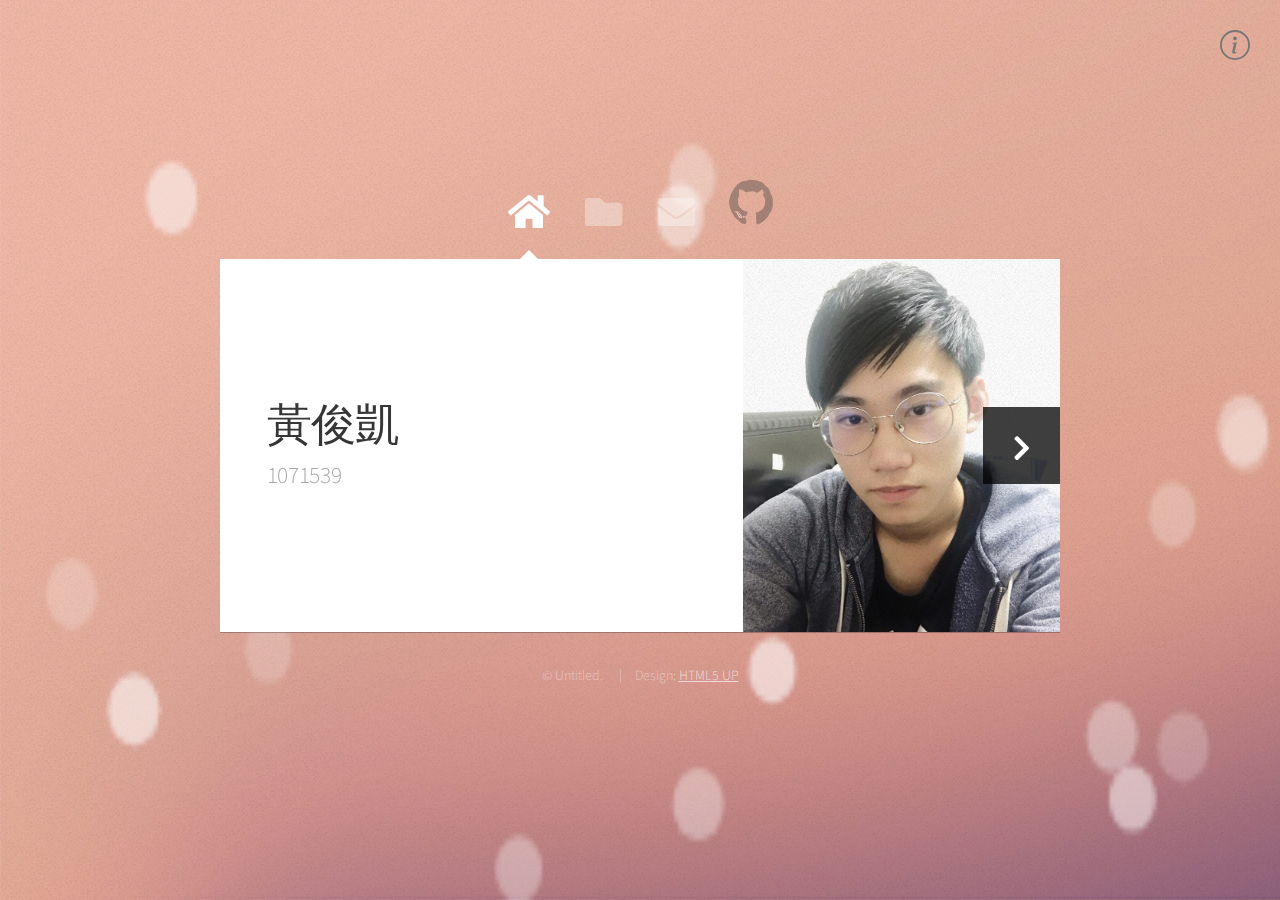
==== commit fe804beb: "1" ====
--- a/index.html
+++ b/index.html
@@ -15,6 +15,43 @@
 		width: 40px;
 		height: 40px;
 		margin-left: 20px;
+	}
+
+	.tooltip {
+		position: absolute;
+		top: 30px;
+		right: 30px;
+		display: inline-block;
+		z-index: 2;
+	}
+
+	.tooltip .tooltiptext {
+		visibility: hidden;
+		width: 120px;
+		background-color: black;
+		color: #fff;
+		text-align: center;
+		border-radius: 6px;
+		padding: 5px 0;
+
+		/* Position the tooltip */
+		position: absolute;
+		z-index: 2;
+		top: -5px;
+		right: 105%;
+
+		width: 300px;
+		word-break: break-word;
+		text-align: initial;
+		padding: 25px;
+
+		font-size: 1rem;
+		font-weight: 400;
+		line-height: 1.5;
+	}
+
+	.tooltip:hover .tooltiptext {
+		visibility: visible;
 	}
 </style>
 
@@ -32,7 +69,22 @@
 	<div>
 		<!-- Wrapper-->
 		<div id="wrapper">
+			<!-- tool tip -->
+			<div class="tooltip">
+				<svg xmlns="http://www.w3.org/2000/svg" width="30" height="30" fill="currentColor"
+					class="bi bi-info-circle" viewBox="0 0 16 16">
+					<path d="M8 15A7 7 0 1 1 8 1a7 7 0 0 1 0 14zm0 1A8 8 0 1 0 8 0a8 8 0 0 0 0 16z" />
+					<path
+						d="m8.93 6.588-2.29.287-.082.38.45.083c.294.07.352.176.288.469l-.738 3.468c-.194.897.105 1.319.808 1.319.545 0 1.178-.252 1.465-.598l.088-.416c-.2.176-.492.246-.686.246-.275 0-.375-.193-.304-.533L8.93 6.588zM9 4.5a1 1 0 1 1-2 0 1 1 0 0 1 2 0z" />
+				</svg>
+				<span class="tooltiptext">
+					內容參考 <br>HTML/CSS使用：w3schools <br> 背景氣泡：canvas <br> 圖示： Boostrap Icons
+				</span>
+			</div>
+
+
 			<canvas id="test-canvas" style='height: 100%; width: 100%; position: absolute;'></canvas>
+			<!-- https://github.com/haofanya/funnyWeb/blob/master/bubblesAnimate.html -->
 
 			<!-- Nav -->
 			<nav id="nav">
@@ -50,7 +102,7 @@
 				<!-- Me -->
 				<article id="home" class="panel intro">
 					<header>
-						<h1></h1>
+						<h1>黃俊凱</h1>
 						<p>1071539</p>
 					</header>
 					<a href="#work" class="jumplink pic">
@@ -67,26 +119,23 @@
 					<section>
 						<div class="row">
 							<div class="col-4 col-6-medium col-12-small">
-								<a href="component/lab1-tonightEating" class="image fit"><img src="images/pic01.jpg"
-										alt=""></a>
-							</div>
-							<div class="col-4 col-6-medium col-12-small">
-								<a href="component/lab2-arrangement" class="image fit"><img src="images/pic02.jpg"
-										alt=""></a>
-							</div>
-							<div class="col-4 col-6-medium col-12-small">
-								<a href="component/lab3-psychologicalTest" class="image fit"><img src="images/pic03.jpg"
-										alt=""></a>
-							</div>
-							<div class="col-4 col-6-medium col-12-small">
-								<a href="component/lab4-RPG" class="image fit"><img src="images/pic04.jpg" alt=""></a>
-							</div>
-							<div class="col-4 col-6-medium col-12-small">
-								<a href="component/lab5-youtube" class="image fit"><img src="images/pic05.jpg"
-										alt=""></a>
-							</div>
-							<div class="col-4 col-6-medium col-12-small">
-								<a href="#" class="image fit"><img src="images/pic06.jpg" alt=""></a>
+								<a href="component/lab1-tonightEating" class="fit" ><img src="images/pic01.jpg" style="width: 100%; height: 100%;"
+										alt=""></a>
+							</div>
+							<div class="col-4 col-6-medium col-12-small">
+								<a href="component/lab2-arrangement" class="fit"><img src="images/pic02.jpg" style="width: 100%; height: 100%;"
+										alt=""></a>
+							</div>
+							<div class="col-4 col-6-medium col-12-small">
+								<a href="component/lab3-psychologicalTest" class="fit"><img src="images/pic03.jpg" style="width: 100%; height: 100%;"
+										alt=""></a>
+							</div>
+							<div class="col-4 col-6-medium col-12-small">
+								<a href="component/lab4-RPG" class="fit"><img src="images/pic04.jpg" alt="" style="width: 100%; height: 100%;"></a>
+							</div>
+							<div class="col-4 col-6-medium col-12-small">
+								<a href="component/lab5-youtube" class="fit"><img src="images/pic05.jpg" style="width: 100%; height: 100%;"
+										alt=""></a>
 							</div>
 						</div>
 					</section>
@@ -202,7 +251,7 @@
 		}
 	}
 	let canvas = document.getElementById('test-canvas');
-	let bubbleCreater= new BubbleAnimate(canvas);
+	let bubbleCreater = new BubbleAnimate(canvas);
 	bubbleCreater.renderCanvas();
 </script>
 
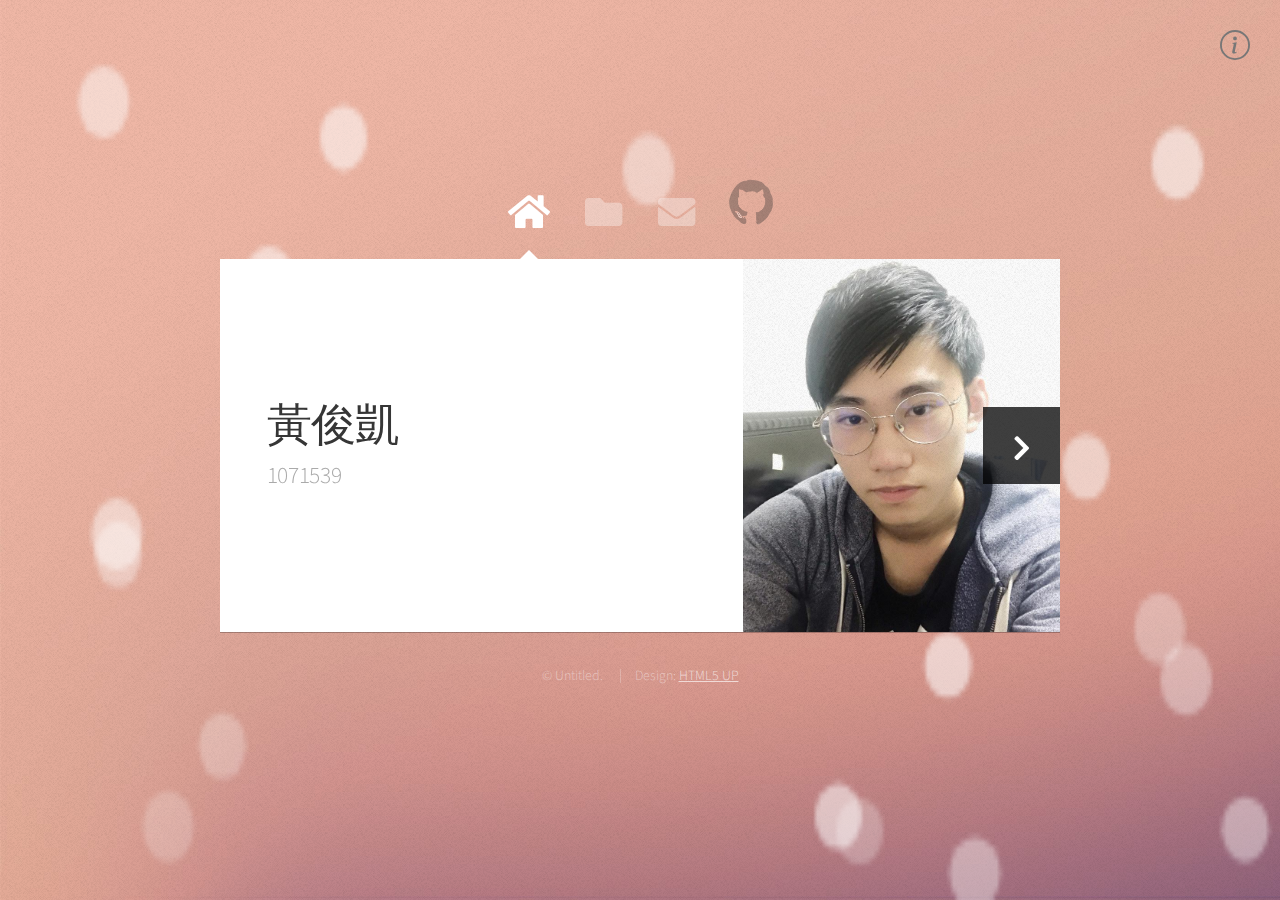
==== commit 58af0d88: "1" ====
--- a/index.html
+++ b/index.html
@@ -91,7 +91,7 @@
 				<a href="#" class="icon solid fa-home"><span>Home</span></a>
 				<a href="#work" class="icon solid fa-folder"><span>Work</span></a>
 				<a href="#contact" class="icon solid fa-envelope" id="contact"><span>Contact</span></a>
-				<a class="github-icon" onclick="window.open('https:/github.com/s1071539')"><span>Github</span></a>
+				<a class="github-icon" href='https:/github.com/s1071539'><span>Github</span></a>
 			</nav>
 
 			<!-- https://github.com/s1071539 -->
